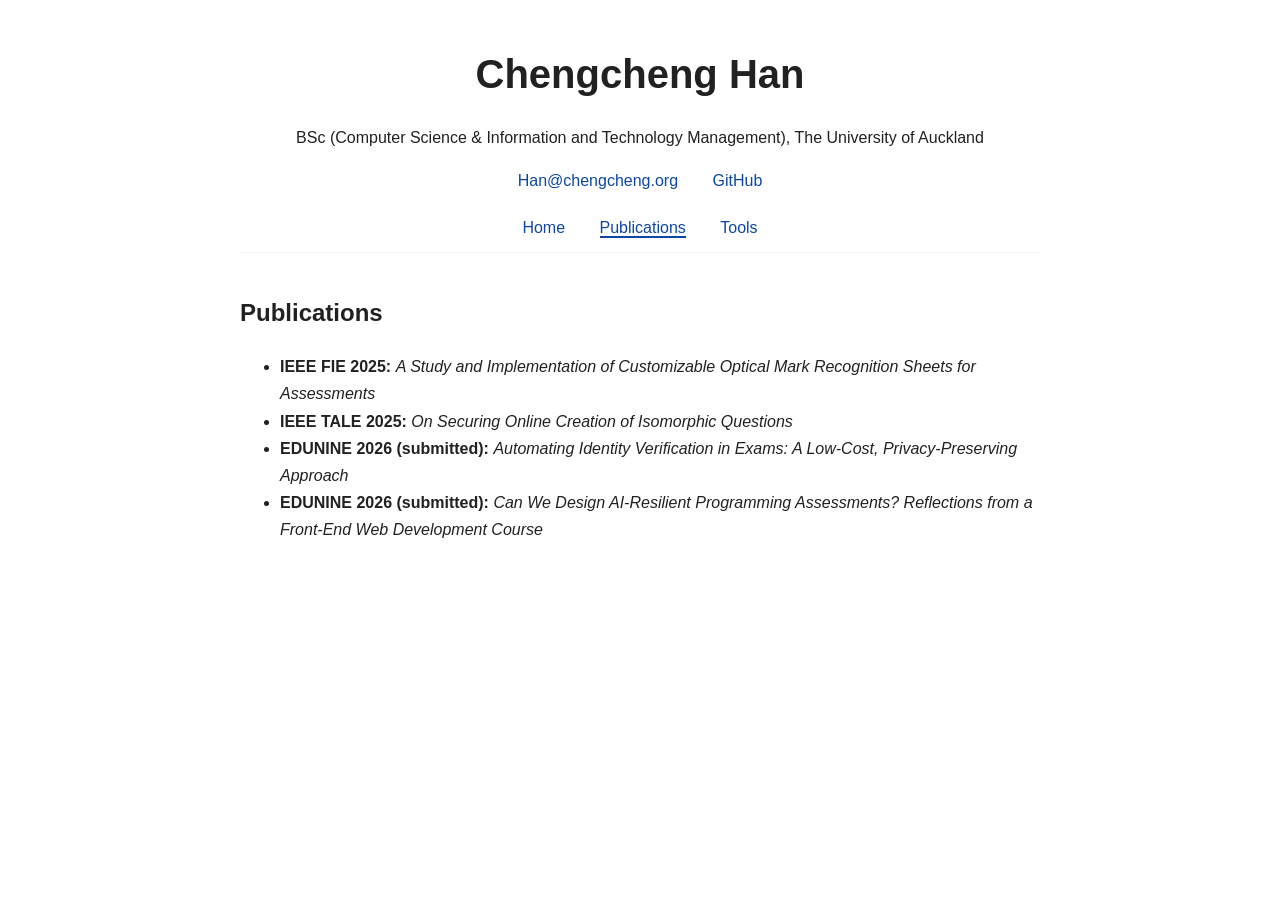
==== publications.html @ 1de1298a "Update my personal website" ====
<!DOCTYPE html>
<html lang="en">

<head>
   <meta charset="UTF-8">
   <meta name="viewport" content="width=device-width, initial-scale=1.0">
   <title>Publications - Chengcheng Han</title>
   <link rel="stylesheet" href="style.css">
</head>

<body>

   <header>
      <h1>Chengcheng Han</h1>
      <p>BSc (Computer Science & Information and Technology Management), The University of Auckland</p>
      <p>
         <a href="mailto:Han@chengcheng.org">Han@chengcheng.org</a>
         <a href="https://github.com/Noise477" target="_blank">GitHub</a>
      </p>
   </header>

   <nav>
      <a href="index.html">Home</a>
      <a href="publications.html" class="active">Publications</a>
      <a href="tools.html">Tools</a>
   </nav>

   <section>
      <h2>Publications</h2>
      <ul>
         <li><b>IEEE FIE 2025:</b> <i>A Study and Implementation of Customizable Optical Mark Recognition Sheets for
               Assessments</i></li>
         <li><b>IEEE TALE 2025:</b> <i>On Securing Online Creation of Isomorphic Questions</i></li>
         <li><b>EDUNINE 2026 (submitted):</b> <i>Automating Identity Verification in Exams: A Low-Cost,
               Privacy-Preserving Approach</i></li>
         <li><b>EDUNINE 2026 (submitted):</b> <i>Can We Design AI-Resilient Programming Assessments? Reflections from a
               Front-End Web Development Course</i></li>
      </ul>
   </section>

</body>

</html>
---- style.css ----
body {
   font-family: -apple-system, BlinkMacSystemFont, "Segoe UI", Roboto, "Helvetica Neue", Arial, sans-serif;
   background-color: #ffffff;
   color: #212121;
   max-width: 800px;
   margin: 40px auto;
   padding: 0 20px;
   line-height: 1.7;
   text-align: center;
}

h1 {
   font-size: 2.5em;
   margin-bottom: 0.2em;
}

nav {
   margin: 20px 0 40px;
   border-bottom: 1px solid #eee;
   padding-bottom: 10px;
}

nav a {
   margin: 0 15px;
   color: #0d47a1;
   text-decoration: none;
   font-weight: 500;
}

nav a.active {
   border-bottom: 2px solid #0d47a1;
}

nav a:hover {
   text-decoration: underline;
}

section {
   text-align: left;
}

header a {
    margin: 0 15px;
    color: #0d47a1;
    text-decoration: none;
}
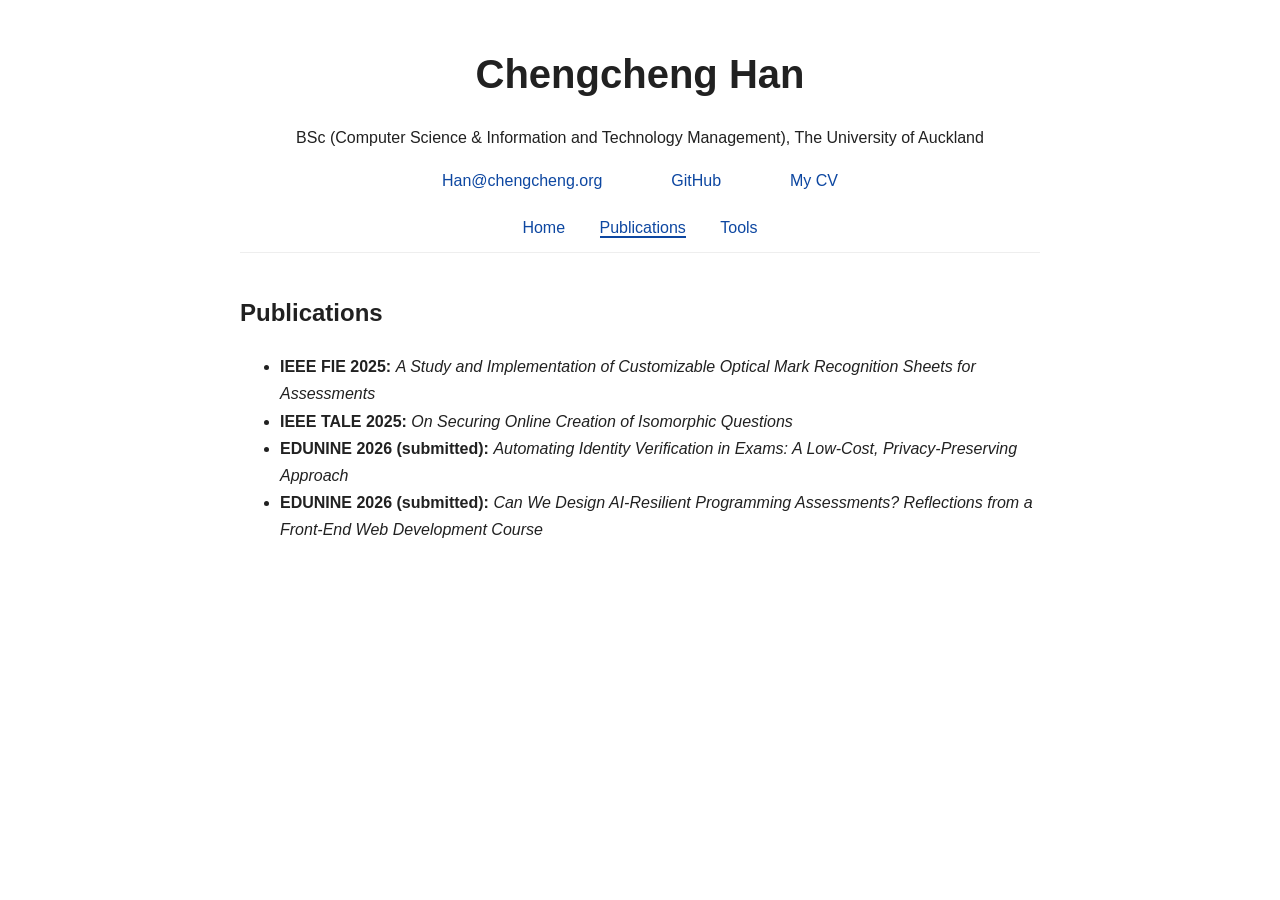
==== commit abb2ea9b: "Update" ====
--- a/publications.html
+++ b/publications.html
@@ -10,14 +10,17 @@
 
 <body>
 
-   <header>
-      <h1>Chengcheng Han</h1>
-      <p>BSc (Computer Science & Information and Technology Management), The University of Auckland</p>
-      <p>
-         <a href="mailto:Han@chengcheng.org">Han@chengcheng.org</a>
-         <a href="https://github.com/Noise477" target="_blank">GitHub</a>
-      </p>
-   </header>
+    <header>
+        <h1>Chengcheng Han</h1>
+        <p>BSc (Computer Science & Information and Technology Management), The University of Auckland</p>
+        <p>
+            <a href="mailto:Han@chengcheng.org">Han@chengcheng.org</a>
+            <span style="display:inline-block; width:30px;"></span>
+            <a href="https://github.com/Noise477" target="_blank">GitHub</a>
+            <span style="display:inline-block; width:30px;"></span>
+            <a href="Cv.pdf" download>My CV</a>
+        </p>
+    </header>
 
    <nav>
       <a href="index.html">Home</a>
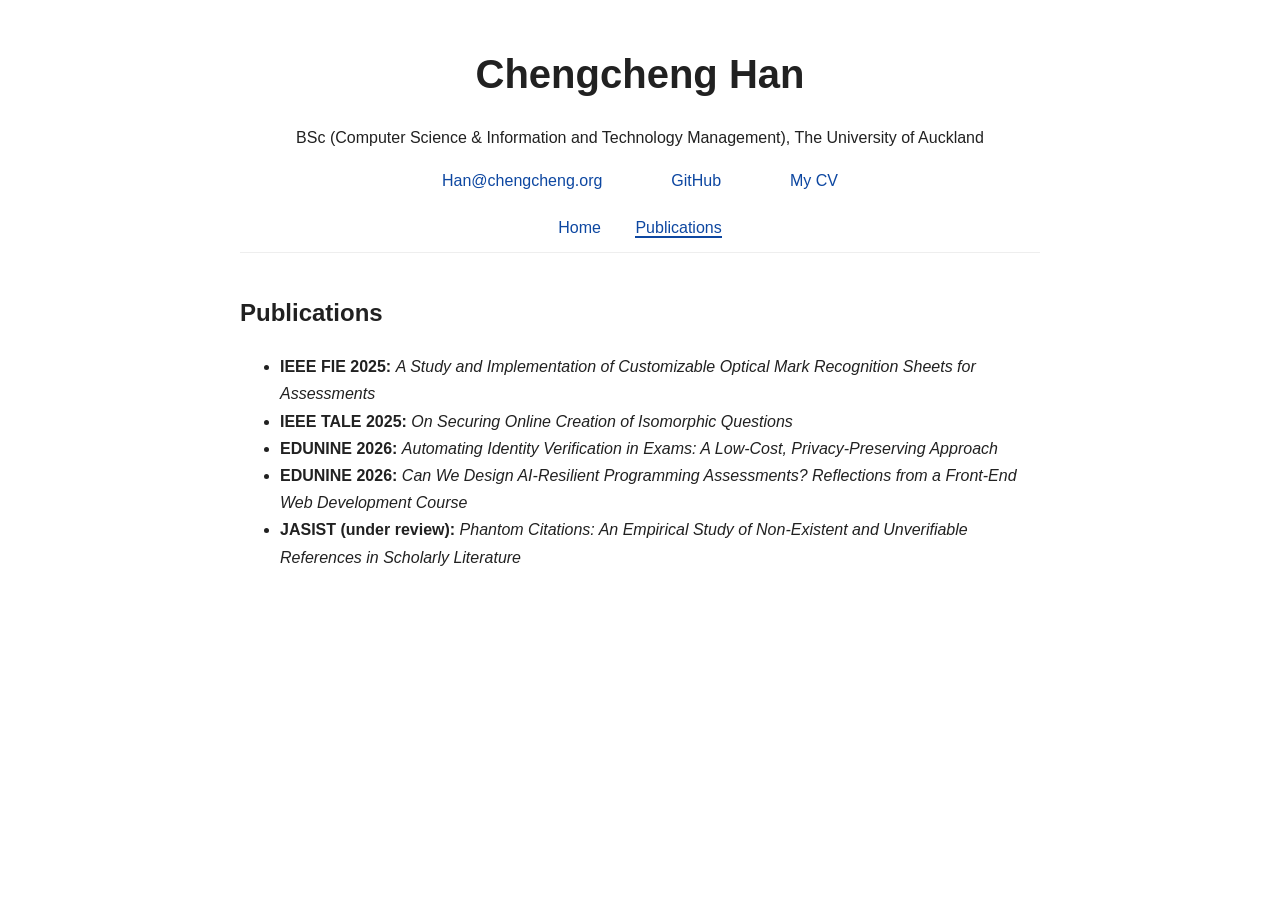
==== commit 741c0092: "update CV" ====
--- a/publications.html
+++ b/publications.html
@@ -25,7 +25,6 @@
    <nav>
       <a href="index.html">Home</a>
       <a href="publications.html" class="active">Publications</a>
-      <a href="tools.html">Tools</a>
    </nav>
 
    <section>
@@ -34,10 +33,11 @@
          <li><b>IEEE FIE 2025:</b> <i>A Study and Implementation of Customizable Optical Mark Recognition Sheets for
                Assessments</i></li>
          <li><b>IEEE TALE 2025:</b> <i>On Securing Online Creation of Isomorphic Questions</i></li>
-         <li><b>EDUNINE 2026 (submitted):</b> <i>Automating Identity Verification in Exams: A Low-Cost,
+         <li><b>EDUNINE 2026:</b> <i>Automating Identity Verification in Exams: A Low-Cost,
                Privacy-Preserving Approach</i></li>
-         <li><b>EDUNINE 2026 (submitted):</b> <i>Can We Design AI-Resilient Programming Assessments? Reflections from a
+         <li><b>EDUNINE 2026:</b> <i>Can We Design AI-Resilient Programming Assessments? Reflections from a
                Front-End Web Development Course</i></li>
+         <li><b>JASIST (under review):</b> <i>Phantom Citations: An Empirical Study of Non-Existent and Unverifiable References in Scholarly Literature</i></li>
       </ul>
    </section>
 
